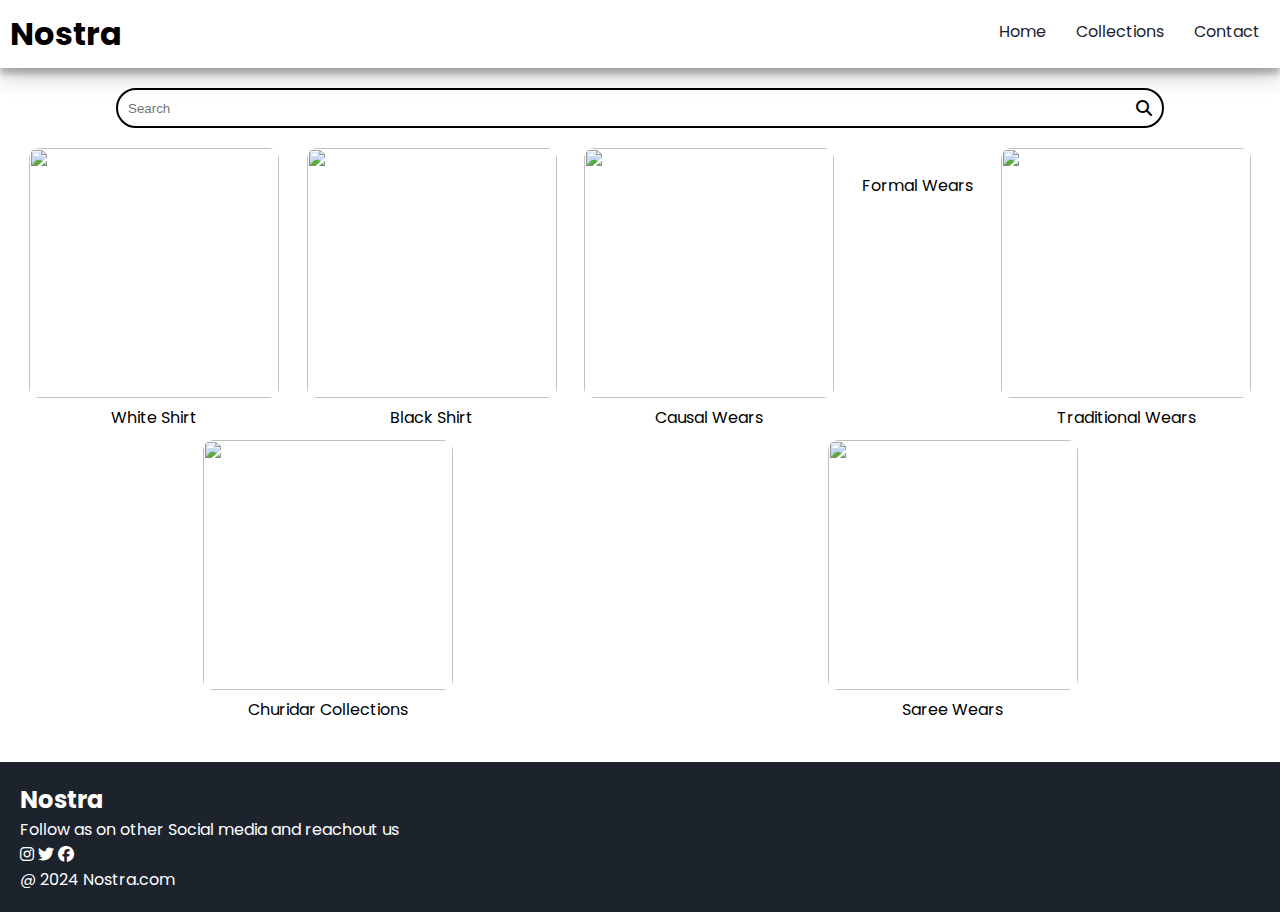
==== collection.html @ 322b5664 "Added Projects Files" ====
<!DOCTYPE html>
<html lang="en">

<head>
  <meta charset="UTF-8" />
  <meta name="viewport" content="width=device-width, initial-scale=1.0" />
  <!-- My Title -->
  <title>Nostra</title>

  <!-- My CSS -->
  <link rel="stylesheet" href="style.css" />

  <!-- Google Fonts -->
  <link rel="preconnect" href="https://fonts.googleapis.com" />
  <link rel="preconnect" href="https://fonts.gstatic.com" crossorigin />
  <link
    href="https://fonts.googleapis.com/css2?family=Poppins:ital,wght@0,100;0,200;0,300;0,400;0,500;0,600;0,700;0,800;0,900;1,100;1,200;1,300;1,400;1,500;1,600;1,700;1,800;1,900&display=swap"
    rel="stylesheet" />

  <!-- Font Awasome Icons -->
  <link rel="stylesheet" href="https://cdnjs.cloudflare.com/ajax/libs/font-awesome/6.7.2/css/all.min.css"
    integrity="sha512-Evv84Mr4kqVGRNSgIGL/F/aIDqQb7xQ2vcrdIwxfjThSH8CSR7PBEakCr51Ck+w+/U6swU2Im1vVX0SVk9ABhg=="
    crossorigin="anonymous" referrerpolicy="no-referrer" />

  <!-- My JS File -->

</head>

<body>
  <!-- navbar -->
  <nav class="navbar">
    <h1>Nostra</h1>
    <div class="navbar_links">
      <p class="side_navbar_link"></p><a href="index.html">Home</a> </p>
      <p class="side_navbar_link"></p><a href="collection.html">Collections</a> </p>
      <p class="side_navbar_link"></p><a href="contact.html">Contact</a> </p>
    </div>

    <div class="navbar_menu" onclick="shownavbar()">
      <i class="fa-solid fa-bars"></i>
    </div>

  </nav>

  <!-- Side Navbar -->
  <div class="side_navbar">
    <p style="text-align: right;" onclick="closenavbar()">
      <!-- Using Awasome Font Icon -->
      <i class="fa-solid fa-xmark"></i>
    </p>
    <div class="side_navbar_links">
      <p class="side_navbar_link"></p><a href="index.html">Home</a> </p>
      <p class="side_navbar_link"></p><a href="collection.html">Collections</a> </p>
      <p class="side_navbar_link"></p><a href="contact.html">Contact</a> </p>
    </div>
  </div>

  <!-- Product Collection -->
  <div class="product-section">
    <form class="product-search">
        <input type="text" id="search" placeholder="Search">
        <i class="fa-solid fa-magnifying-glass"></i>
    </form>
    <div class="products" id="product">
        <div class="products-box">
            <img style="height: 250px;width: 250px;" src="fashionimg/whiteshirt.jpg" alt=""/>
            <P>White Shirt</P>
        </div>  
        <div class="products-box">
            <img style="height: 250px;width: 250px;"src="fashionimg/blackshirt.jpg" alt=""/>
            <P>Black Shirt</P>
        </div>  
        <div class="products-box">
            <img style="height: 250px;width: 250px;"src="fashionimg/causal.jpg" alt=""/>
            <P>Causal Wears</P>
        </div>  
        <div class="products-box">
            <img src="fashionimg/formal.jpg" alt=""/>
            <P>Formal Wears</P>
        </div>  
        <div class="products-box">
            <img style="height: 250px;width: 250px;" src="fashionimg/traditionalimg.jpg" alt=""/>
            <P>Traditional Wears</P>
        </div>  
        <div class="products-box">
            <img style="height: 250px;width: 250px;" src="fashionimg/churidar.webp" alt=""/>
            <P>Churidar Collections</P>
        </div>  
        <div class="products-box">
            <img style="height: 250px;width: 250px;" src="fashionimg/sareeimg.webp" alt=""/>
            <P>Saree Wears</P>
        </div>   
    </div>
  </div>
  <!-- Footer section -->
  <footer class="footer">
    <div class="footer-container">
      <div class="footer-box1">
        <h2 class="heading-text Text">Nostra</h2>
        <p>Follow as on other Social media and reachout us </p>
        <div class="footericon">
          <i class="fa-brands fa-instagram" style="color:white;"></i>
          <i class="fa-brands fa-twitter" style="color:white;"></i>
          <i class="fa-brands fa-facebook" style="color:white;"></i>
        </div>
      </div>
    </div>
    <p>@ 2024 Nostra.com</p>
  </footer>

  <script src="collection.js"></script>
</body>

</html>
---- style.css ----
* {
  margin: 0px;
  padding: 0px;
}
body {
  font-family: "Poppins", sans-serif;
}
.navbar {
  display: flex;
  justify-content: space-between;
  align-items: center;
  padding: 10px;
  box-shadow: rgba(0, 0, 0, 0.19) 0px 10px 20px, rgba(0, 0, 0, 0.23) 0px 6px 6px;
}
.navbar_links {
  display: flex;
  column-gap: 10px;
}
.navbar_links a {
  text-decoration: none;
  color: #1d232c;
}
.navbar_links:hover {
  text-decoration: underline;
  color: #1d232c;
}
.navbar_menu {
  display: none;
}
/* Side Navbar */
.side_navbar {
  background-color: #1d232c;
  width: 50%;
  height: 100%;
  position: fixed;
  top: 0px;
  left: 0px;
  padding: 20px;
  color: white;
  /* display: none; */
  left: -60%;
  transition: 2s;
}
.side_navbar_link {
  margin-bottom: 30px;
}
.side_navbar_links a {
  text-decoration: none;
  color: white;
}
.side_navbar_links a:hover {
  text-decoration: underline;
}
/* Header Section */
.header {
  display: flex;
  justify-content: center;
  gap: 50px;
  padding: 50px;
}
.header-btn {
  padding: 10px 20px 10px 20px;
  margin-top: 10px;
  background-color: #1d232c;
  color: white;
  cursor: pointer;
  font-size: 20px;
  border-radius: 10px;
}
.header img {
  border-radius: 10px;
}
/* Services Section */

.services {
  padding: 20px;
}
.services_container_1 {
  display: flex;
  justify-content: space-between;
}
.services_container_2 {
  display: flex;
  justify-content: space-between;
  align-items: center;
  gap: 10px;
  background-color: ;
}
.services_container_2 div {
  background-color: #f2f4f7;
  border-radius: 5px;
  padding: 10px;
}

/* New Apprival */

.new-arrival {
  display: flex;
  justify-content: space-between;
  flex-wrap: wrap;
  padding-left: 20px;
}
.new-arrival-container {
  position: relative;
  flex-basis: 20%;
}
.new-arrival button {
  padding: 5% 10% 5% 10%;
  margin-bottom: 10px;
  color: #1d232c;
  position: absolute;
  top: 50%;
  left: 18%;
  border-radius: 10px;
  border: none;
}
.new-arrival-container img {
  border-radius: 10px;
}

/* News */
.news {
  margin-top: 20px;
  display: flex;
  flex-direction: column;
  align-items: center;
}
.news input {
  padding: 11px;
  width: 80vw;
  margin: 11px;
  border: solid black 3px;
}
.news button {
  margin-top: 10px;
  color: #f2f4f7;
  background-color: #1d232c;
  border-radius: 10px;
  padding: 10px;
}

/* Footer */
.footer {
  margin-top: 20px;
  bottom: 0%;
  padding: 20px;
  background-color: #1d232c;
  color: white;
}
/* Collection page CSS */

.product-section {
  margin-top: 20px;
}
.product-search {
  width: 80%;
  border: solid black 2px;
  border-radius: 20px;
  display: flex;
  justify-content: space-between;
  align-items: center;
  padding: 10px;
  margin: auto;
}

.product-search input {
  border: none;
  background-color: transparent;
  width: 100%;
}
.product-search input:focus {
  outline: none;
}
.products {
  padding: 20px;
  display: flex;
  gap: 10px;
  flex-wrap: wrap;
  justify-content: space-around;
}
.products-box {
  text-align: center;
  flex-basis: center;
}
.products-box img {
  border-radius: 10px;
}

/* Contact Page */

.contact-box {
  background-color: #1d232c;
  flex-direction: column;
  width: 700px;
  color: white;
  display: flex;
  margin-top: 50px;
  padding: 20px;
  margin-left: 20%;
  margin-right: 20%;
  gap: 10px;
  border-radius: 10px;
 justify-items: center;
}
.contact-input{
  width: 90%;
}
.contact-input input {
  box-sizing: border-box;
  padding: 12px;
  width: 100%;
  margin-bottom: 15px;
}
.contact-input input:focus {
  outline: none;
}
.contact-input textarea {
  box-sizing: border-box;
  width: 100%;
  padding: 15px;
  margin-bottom: 15px;
}
.contact-input textarea:focus {
  outline: none;
}
.contact-detail button {
  padding: 10px 10px 10px 10px;
  background-color: blue;
  font-size: 15px;
  color: white;
  border: none;
  border-radius: 5px;
}
/* Media Query Styles */
@media screen and (max-width: 600px) {
  .navbar_menu {
    display: block;
  }
  .navbar_links a {
    display: none;
  }
  .header img {
    display: none;
  }
  .services_container_1 {
    display: none;
  }
  .services_container_2 {
    flex-direction: column;
  }
  .contact-box {
    width: auto;
    
  }
  .contact-input input {
    width: 100%;
  }
  .contact-input textarea {
    width: 100%;
  }s
}
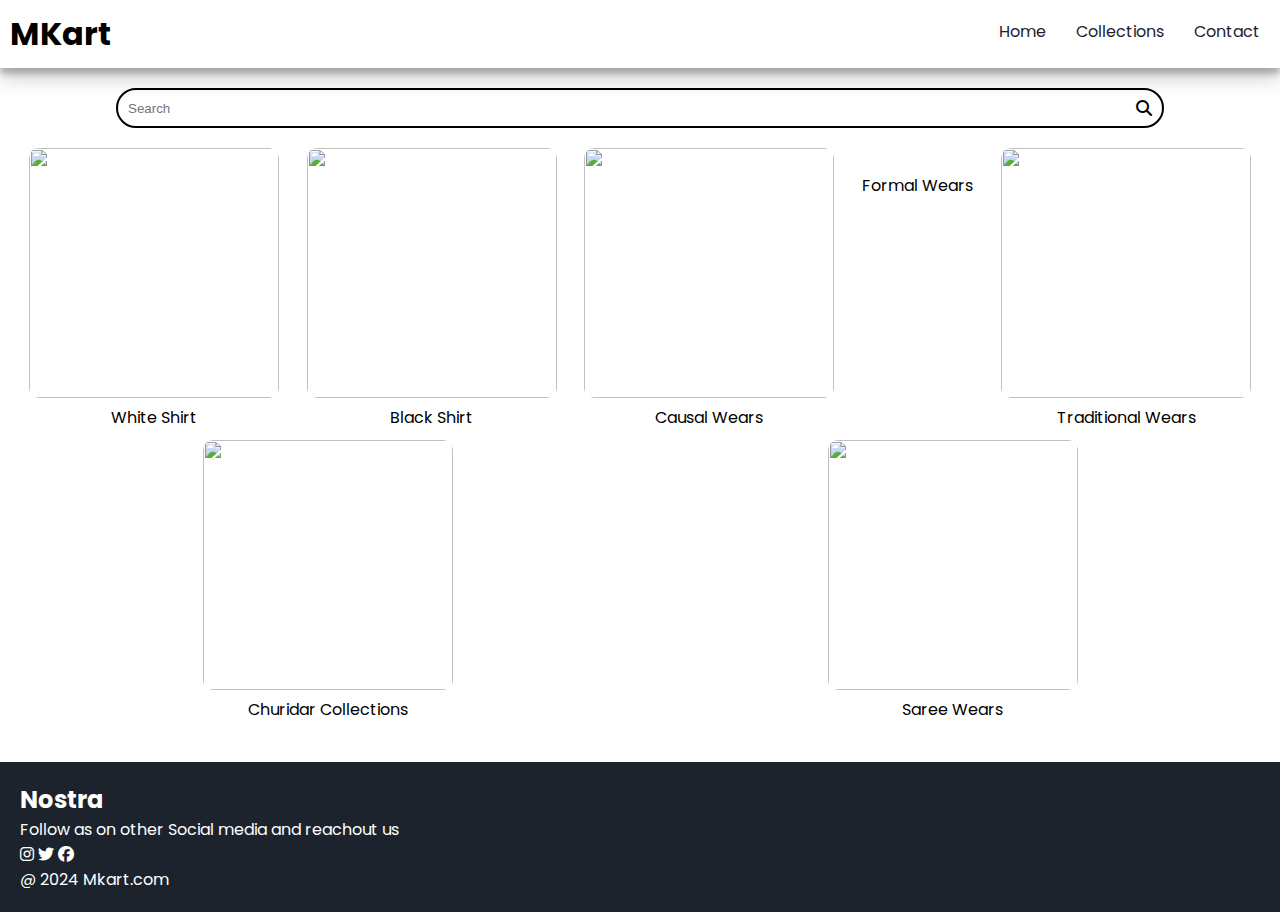
==== commit c59abe23: "Update collection.html" ====
--- a/collection.html
+++ b/collection.html
@@ -5,7 +5,7 @@
   <meta charset="UTF-8" />
   <meta name="viewport" content="width=device-width, initial-scale=1.0" />
   <!-- My Title -->
-  <title>Nostra</title>
+  <title>MKart</title>
 
   <!-- My CSS -->
   <link rel="stylesheet" href="style.css" />
@@ -29,7 +29,7 @@
 <body>
   <!-- navbar -->
   <nav class="navbar">
-    <h1>Nostra</h1>
+    <h1>MKart</h1>
     <div class="navbar_links">
       <p class="side_navbar_link"></p><a href="index.html">Home</a> </p>
       <p class="side_navbar_link"></p><a href="collection.html">Collections</a> </p>
@@ -105,10 +105,10 @@
         </div>
       </div>
     </div>
-    <p>@ 2024 Nostra.com</p>
+    <p>@ 2024 Mkart.com</p>
   </footer>
 
   <script src="collection.js"></script>
 </body>
 
-</html>+</html>
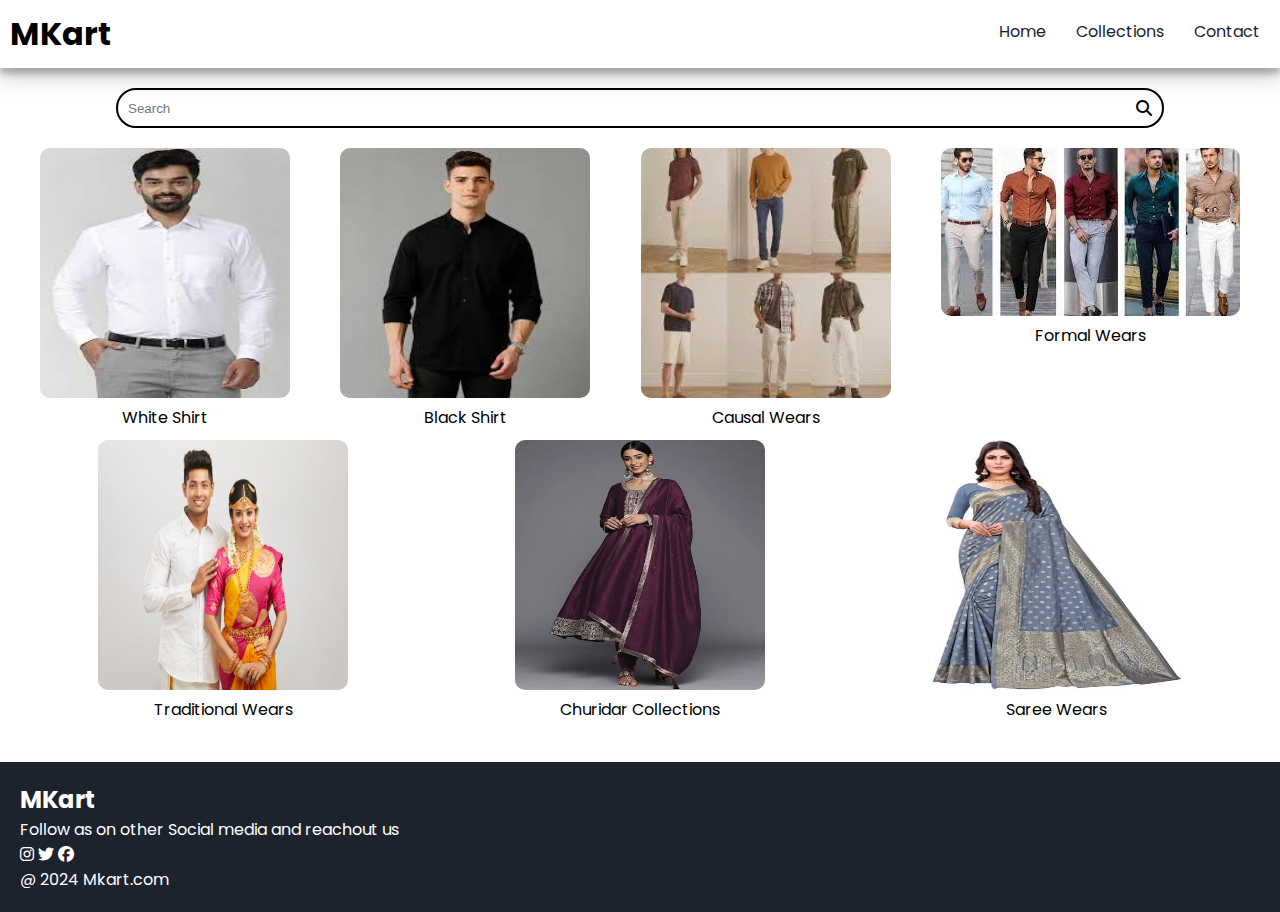
==== commit 91d26a42: "Update collection.html" ====
--- a/collection.html
+++ b/collection.html
@@ -96,7 +96,7 @@
   <footer class="footer">
     <div class="footer-container">
       <div class="footer-box1">
-        <h2 class="heading-text Text">Nostra</h2>
+        <h2 class="heading-text Text">MKart</h2>
         <p>Follow as on other Social media and reachout us </p>
         <div class="footericon">
           <i class="fa-brands fa-instagram" style="color:white;"></i>
